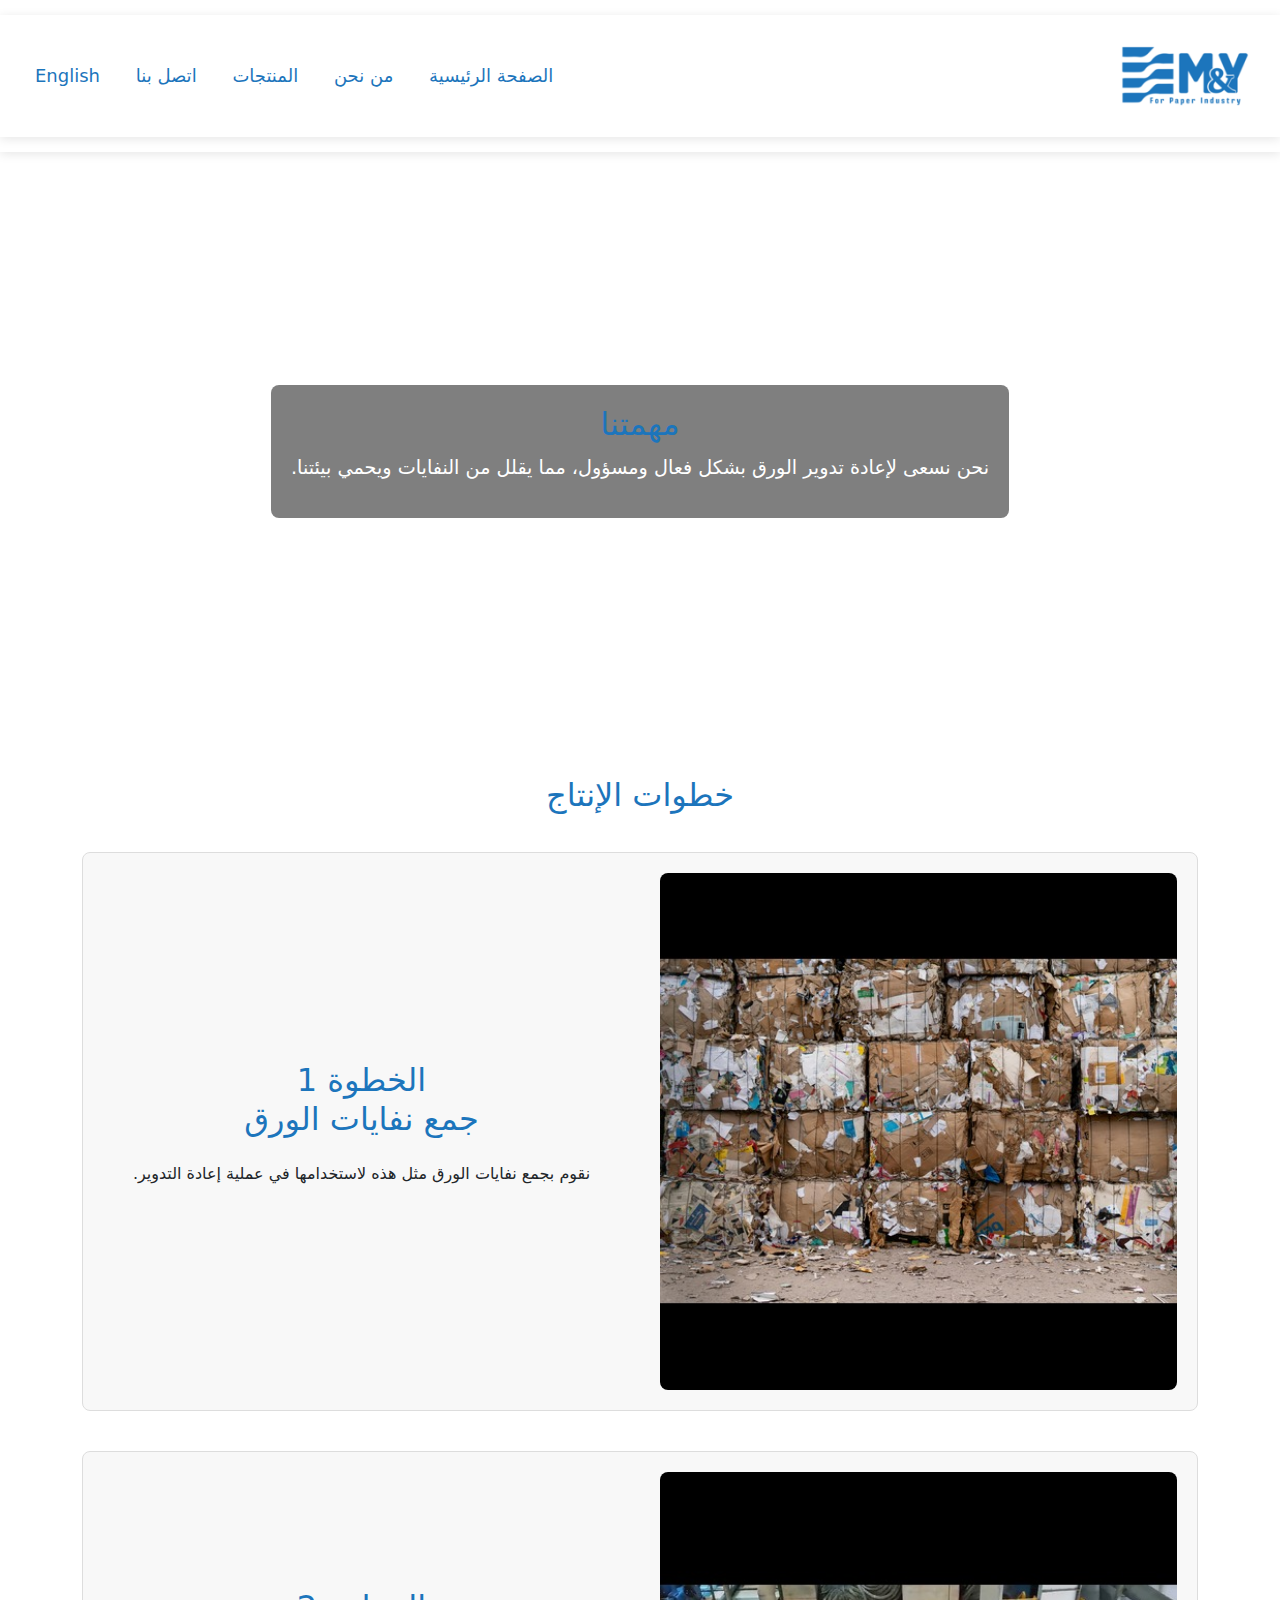
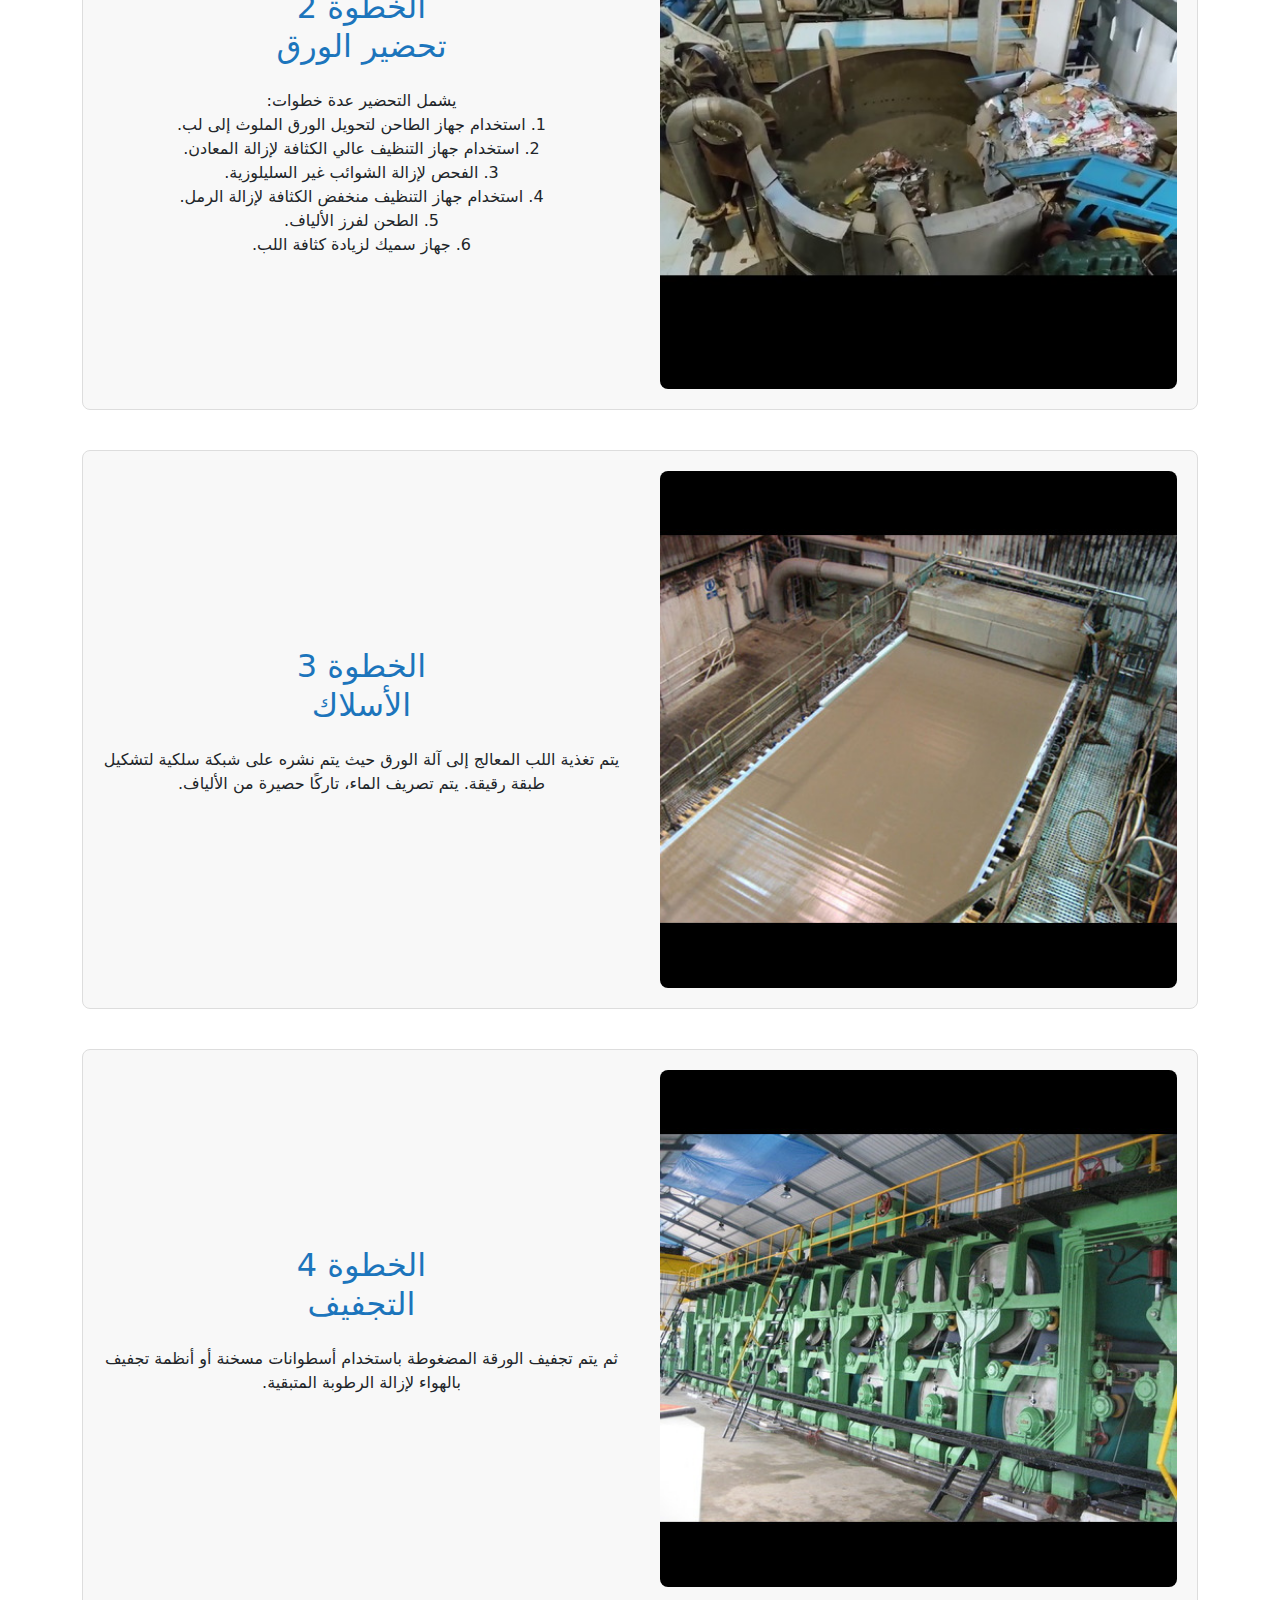
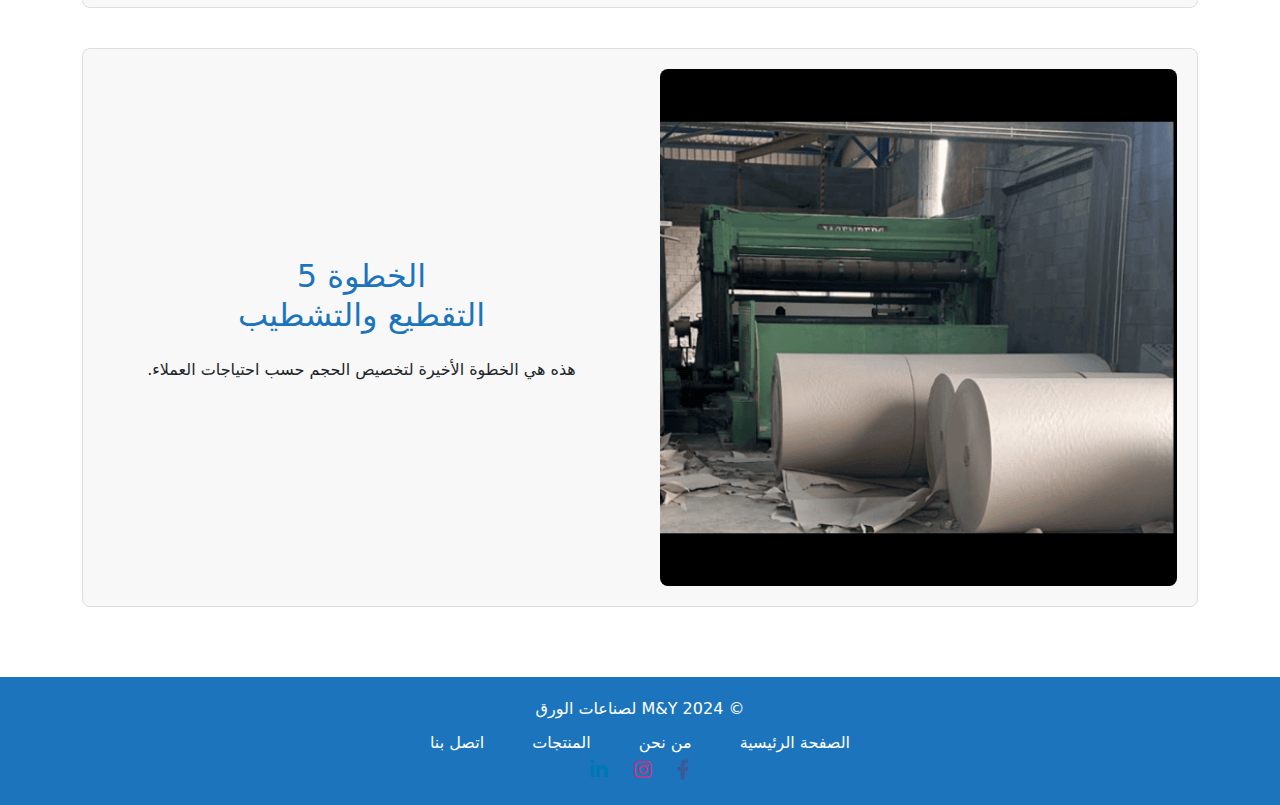
==== index_ar.html @ 840422c2 "Add files via upload" ====
<!DOCTYPE html>
<html lang="ar" dir="rtl">
<head>
    <meta charset="UTF-8">
    <meta name="viewport" content="width=device-width, initial-scale=1.0">
    <link rel="stylesheet" href="./css/style.css">
    <link href="bootstrap-5.1.3-dist/css/bootstrap.rtl.min.css" rel="stylesheet">
    <meta name="viewport" content="width=device-width, initial-scale=0.5">
    <link rel="stylesheet" href="https://cdnjs.cloudflare.com/ajax/libs/font-awesome/6.0.0/css/all.min.css">
    <title>الصفحة الرئيسية</title>
    <link rel="icon" type="image/png" href="./images/M&Y Logo - Final 2024 - V2_002.png">
</head>
<body>
    <header>
        <nav class="navbar">
            <div class="logo">
                <img src="./images/M&Y Logo - Final 2024 - V2_002.png">
            </div>
            <ul class="nav-links">
                <tb><tr><center>
                    <a href="./index_ar.html">الصفحة الرئيسية</a>
                    <a href="./pages/about.html">من نحن</a>
                    <a href="./pages/products.html">المنتجات</a>
                    <a href="./pages/contact.html">اتصل بنا</a>
                    <a href="./index.html">English</a>
                </center></tr></tb> 
                </div>
            </ul>
        </nav>
    </header>

    <div class="background-section">
        <div class="overlay-text">
            <h2>مهمتنا</h2>
            <p>نحن نسعى لإعادة تدوير الورق بشكل فعال ومسؤول، مما يقلل من النفايات ويحمي بيئتنا.</p>
        </div>
    </div>

    <br>
    <h2><center>خطوات الإنتاج</center></h2>
    <div class="container">
        <div class="section">
            <div class="section-photo">
                <img src="./images/DLK.jpg" alt="Placeholder Image">
            </div>
            <div class="section-description">
                <h2><center>الخطوة 1<br> جمع نفايات الورق</center></h2>
                <p><center>نقوم بجمع نفايات الورق مثل هذه لاستخدامها في عملية إعادة التدوير.</center></p>
            </div>
        </div>

        <div class="section">
            <div class="section-photo">
                <img src="./images/step2.jpg" alt="Placeholder Image">
            </div>
            <div class="section-description">
                <h2><center>الخطوة 2<br> تحضير الورق</center></h2>
                <p><center>يشمل التحضير عدة خطوات: <br>
                    1. استخدام جهاز الطاحن لتحويل الورق الملوث إلى لب.<br>
                    2. استخدام جهاز التنظيف عالي الكثافة لإزالة المعادن.<br>
                    3. الفحص لإزالة الشوائب غير السليلوزية.<br>
                    4. استخدام جهاز التنظيف منخفض الكثافة لإزالة الرمل.<br>
                    5. الطحن لفرز الألياف.<br>
                    6. جهاز سميك لزيادة كثافة اللب.</center></p>
            </div>
        </div>

        <div class="section">
            <div class="section-photo">
                <img src="./images/wire.jpg" alt="Placeholder Image">
            </div>
            <div class="section-description">
                <h2><center>الخطوة 3<br> الأسلاك</center></h2>
                <p><center>يتم تغذية اللب المعالج إلى آلة الورق حيث يتم نشره على شبكة سلكية لتشكيل طبقة رقيقة. يتم تصريف الماء، تاركًا حصيرة من الألياف.</center></p>
            </div>
        </div>

        <div class="section">
            <div class="section-photo">
                <img src="./images/dry.jpg" alt="Placeholder Image">
            </div>
            <div class="section-description">
                <h2><center>الخطوة 4<br> التجفيف</center></h2>
                <p><center>ثم يتم تجفيف الورقة المضغوطة باستخدام أسطوانات مسخنة أو أنظمة تجفيف بالهواء لإزالة الرطوبة المتبقية.</center></p>
            </div>
        </div>

        <div class="section">
            <div class="section-photo">
                <img src="./images/cutter.png" alt="Placeholder Image">
            </div>
            <div class="section-description">
                <h2><center>الخطوة 5<br> التقطيع والتشطيب</center></h2>
                <p><center>هذه هي الخطوة الأخيرة لتخصيص الحجم حسب احتياجات العملاء.</center></p>
            </div>
        </div>
    </div>
</body>

<footer class="footer">
    <div class="footer-content text-center">
        <p>© 2024 M&Y لصناعات الورق</p>
        <ul class="footer-links list-inline">
            <li class="list-inline-item"><a href="./index_ar.html">الصفحة الرئيسية</a></li>
            <li class="list-inline-item"><a href="./pages/about.html">من نحن</a></li>
            <li class="list-inline-item"><a href="./pages/products.html">المنتجات</a></li>
            <li class="list-inline-item"><a href="./pages/contact.html">اتصل بنا</a></li>
        </ul>
        <div class="social-media">
            <a href="https://www.facebook.com" target="_blank" class="text-decoration-none facebook"><i class="fab fa-facebook-f"></i></a>
            <a href="https://www.instagram.com" target="_blank" class="text-decoration-none instagram"><i class="fab fa-instagram"></i></a>
            <a href="https://www.linkedin.com" target="_blank" class="text-decoration-none linkedin"><i class="fab fa-linkedin-in"></i></a>
        </div>
    </div>
</footer>
</body>
</html>
---- css/style.css ----
/* Global Styles */
body {
  margin: 0;
  padding: 0;  /* Added this line to remove default body padding */
  font-family: 'Arial', sans-serif;
  background-color: white;
  font-size: 14px;
}

@media (min-width: 768px) {
  /* Tablet styles */
  body {
      font-size: 10px;
  }
}

@media (min-width: 1024px) {
  /* Desktop styles */
  body {
      font-size: 18px;
  }
}

.navbar {
  display: flex;
  justify-content: space-between;
  align-items: center;
  background-color: white;
  padding: 15px 20px;
  box-shadow: 0 2px 10px rgba(0, 0, 0, 0.1);
  flex-wrap: wrap; /* Allow items to wrap if necessary on smaller screens */
  margin: 0;  /* Remove margin from the navbar */
}

@media (min-width: 768px) {
  /* Tablet styles */
  .navbar {
      font-size: 10px;
  }
}

@media (min-width: 1024px) {
  /* Desktop styles */
  .navbar {
      font-size: 18px;
  }
}

.logo {
  max-width: 150px; /* Ensure the logo fits nicely */
}

@media (max-width: 767px) {
  /* Mobile (phone) styles */
  .navbar {
    flex-direction: row;  /* Stack logo and nav items vertically */
    align-items: center;     /* Center items horizontally */
    padding: 10px;           /* Reduce padding for small screens */
  }

  .navbar .logo img {
    max-width: 65%;   /* Adjust logo to fit smaller screen */
    height: auto;      /* Keeps aspect ratio */
  }

  .nav-links {
    display: flex;
    flex-direction: column; /* Stack nav items vertically on smaller screens */
    align-items: center;     /* Center links */
    margin-top: 15px;        /* Space between logo and links */
  }

  .nav-links li {
    margin-left: 0;     /* Remove left margin when stacked */
    margin-bottom: 10px; /* Add spacing between links */
  }

  .nav-links a {
    font-size: 16px; /* Adjust font size for better readability on small screens */
    padding: 8px 12px; /* Adjust padding for better spacing */
  }
}

.nav-links {
  list-style-type: none;
  margin: 0;  /* Ensure no margin for nav links */
  padding: 0; /* Ensure no padding for nav links */
  display: flex;
}

.nav-links li {
  margin-left: 30px;
}

.nav-links a {
  color: #1C75BC;
  text-decoration: none;
  font-size: 18px;
  padding: 10px 15px;
  transition: background-color 0.3s, color 0.3s;
  border-radius: 5px;
}

.nav-links a:hover {
  background-color: #1C75BC;
  color: white;
}

/* Background Section */
.background-section {
  position: relative;
  background-image: url('../images/back.jpg');
  background-size: cover;
  background-position: center;
  height: 600px;
  display: flex;
  align-items: center;
  justify-content: center;
  color: white;
}

.overlay-text {
  position: relative;
  text-align: center;
  background: rgba(0, 0, 0, 0.5);
  padding: 20px;
  border-radius: 8px;
}

.overlay-text h2 {
  margin: 0;
  font-size: 2em;
}

.overlay-text p {
  font-size: 1.2em;
  margin-top: 10px;
}

/* Main Sections */
h2 {
  color: #1C75BC;
  text-align: center;
  margin-bottom: 20px;
}

.container {
  padding: 20px;
}

/* Generic Section Styles */
.section {
  display: flex;
  flex-wrap: wrap;
  margin-bottom: 40px;
  border: 1px solid #ddd;
  border-radius: 8px;
  overflow: hidden;
  background-color: #f8f8f8;
}

.section-photo,
.section-description {
  flex: 1 1 50%;
  padding: 20px;
  box-sizing: border-box;
}

.section-photo img {
  width: 100%;
  height: auto;
  border-radius: 8px;
}

.section-description {
  display: flex;
  flex-direction: column;
  justify-content: center;
}

.section-description h2 {
  margin-top: 0;
  color: #1C75BC;
}

.section-description p {
  font-size: 1.2em;
}

/* Footer Styles */
.footer {
  background-color: #1C75BC;
  color: white;
  padding: 20px 0;
  text-align: center;
}

.footer-links {
  list-style-type: none;
  margin: 10px 0 0;
  padding: 0;
}

.footer-links li {
  display: inline;
  margin: 0 15px;
}

.footer-links a {
  color: white;
  text-decoration: none;
  transition: color 0.3s, background-color 0.3s;
  padding: 5px 10px;
  border-radius: 5px;
}

.footer-links a:hover {
  color: #1C75BC;
  background-color: white;
}

.social-media a {
  color: white;
  margin: 0 10px;
  font-size: 20px;
  transition: color 0.3s;
}

.social-media a:hover {
  color: black;
}

.social-media .facebook {
  color: #3b5998;
}

.social-media .twitter {
  color: #1DA1F2;
}

.social-media .instagram {
  color: #C13584;
}

.social-media .linkedin {
  color: #0077B5;
}

/* Mobile Styles */
@media (max-width: 768px) {
  .section-photo,
  .section-description {
      flex: 1 1 100%;
  }

  .section-description h2 {
      font-size: 1.5em;
  }

  .overlay-text h2 {
      font-size: 1.8em;
  }

  .overlay-text p {
      font-size: 1em;
  }
}

/* CSS for Other Pages (like About, Products, and Contact) */

/* About Page */
.about-section {
  background-color: #f4f4f9;
  padding: 40px 0;
}

.about-section h2 {
  color: #1C75BC;
  font-size: 2.5em;
  margin-bottom: 20px;
  text-align: center;
}

.about-content {
  display: flex;
  justify-content: center;
  align-items: center;
  flex-direction: column;
  padding: 20px;
}

.about-content p {
  font-size: 1.2em;
  text-align: center;
  max-width: 800px;
  margin-bottom: 30px;
}

/* Products Page */
.products-section {
  padding: 50px 20px;
}

.product-card {
  background-color: #ffffff;
  border: 1px solid #ddd;
  border-radius: 8px;
  box-shadow: 0 2px 10px rgba(0, 0, 0, 0.1);
  margin-bottom: 30px;
  text-align: center;
}

.product-card img {
  width: 100%;
  height: auto;
  border-radius: 8px;
}

.product-card h3 {
  color: #1C75BC;
  font-size: 1.8em;
  margin-top: 15px;
}

.product-card p {
  font-size: 1.2em;
  padding: 10px;
  color: #666;
}

/* Contact Page */
.contact-form {
  padding: 40px 0;
  background-color: #f4f4f9;
}

.contact-form h2 {
  color: #1C75BC;
  font-size: 2.5em;
  margin-bottom: 20px;
  text-align: center;
}

.contact-form form {
  max-width: 600px;
  margin: 0 auto;
  background-color: white;
  padding: 30px;
  border-radius: 8px;
  box-shadow: 0 2px 10px rgba(0, 0, 0, 0.1);
}

.contact-form label {
  font-size: 1.2em;
  display: block;
  margin-bottom: 10px;
}

.contact-form input,
.contact-form textarea {
  width: 100%;
  padding: 12px;
  margin-bottom: 20px;
  border: 1px solid #ddd;
  border-radius: 8px;
  font-size: 1.2em;
}

.contact-form button {
  background-color: #1C75BC;
  color: white;
  font-size: 1.2em;
  padding: 12px 30px;
  border: none;
  border-radius: 8px;
  cursor: pointer;
}

.contact-form button:hover {
  background-color: #155c8c;
}

/* Global Styles */
body {
  margin: 0;
  font-family: 'Arial', sans-serif;
  background-color: white;
  font-size: 14px;
}

@media (min-width: 768px) {
  /* Tablet styles */
  body {
      font-size: 16px;
  }
}

@media (min-width: 1024px) {
  /* Desktop styles */
  body {
      font-size: 18px;
  }
}

.navbar {
  display: flex;
  justify-content: space-between;
  align-items: center;
  background-color: white;
  padding: 15px 20px;
  box-shadow: 0 2px 10px rgba(0, 0, 0, 0.1);
}

.logo img {
  max-width: 150px; /* Ensure the logo fits nicely */
}

.nav-links {
  list-style-type: none;
  margin: 0;
  padding: 0;
  display: flex;
}

.nav-links li {
  margin-left: 30px;
}

.nav-links a {
  color: #1C75BC;
  text-decoration: none;
  font-size: 18px;
  padding: 10px 15px;
  transition: background-color 0.3s, color 0.3s;
  border-radius: 5px;
}

.nav-links a:hover {
  background-color: #1C75BC;
  color: white;
}

.full-width-section {
  display: flex;
  width: 100%; /* Full width to take up entire viewport */
  height: auto;
  justify-content: space-between;
  align-items: center;
  background-color: #e9f5ff; /* Same background color for the entire section */
  padding: 50px 20px; /* Padding around the content */
  box-sizing: border-box;
}

.image-container, .text-container {
  width: 500px; /* Set both text and image containers to the same width */
  height: 500px; /* Set both text and image containers to the same height */
}

/* Image container styling */
.image-container {
  flex: 1;
  position: relative;
}

.image-container img {
  width: 100%;
  height: 100%;
  object-fit: cover; /* Ensure the image covers the container */
  border-radius: 10px;
  transition: transform 0.3s ease-in-out;
}

.image-container img:hover {
  transform: scale(1.05); /* Hover effect to zoom in */
}

/* Text container styling */
.text-container {
  flex: 1;
  background-color: #fff; /* White background for the text area */
  color: #1C75BC; /* Blue text color */
  border-radius: 10px; /* Rounded corners */
  box-shadow: 0 4px 12px rgba(0, 0, 0, 0.1); /* Light shadow effect */
  display: flex;
  flex-direction: column;
  justify-content: center;
  padding: 30px;
}

.text-container h1 {
  font-size: 2.5em; /* Adjust header size to be consistent */
  margin: 0;
  font-weight: bold;
  line-height: 1.2;
}

.text-container p {
  font-size: 1.5em; /* Make the paragraph font size larger */
  margin-top: 15px;
  line-height: 1.6;
}

/* Full-width section 2 */
.full2-section {
  display: flex;
  width: 100%; /* Full width to take up entire viewport */
  height: auto;
  justify-content: space-between;
  align-items: center;
  background-color: #e9f5ff; /* Same background color for the entire section */
  padding: 50px 20px; /* Padding around the content */
  box-sizing: border-box;
}

/* Full2-content layout */
.full2-content {
  flex: 1;
  padding: 20px;
  box-sizing: border-box;
}

/* Image container for .full2-section */
.image-content {
  width: 500px; /* Fixed width */
  height: 500px; /* Fixed height */
}

.image-content img {
  width: 100%;
  height: 100%;
  object-fit: cover;
  border-radius: 10px;
  box-shadow: 0 4px 12px rgba(0, 0, 0, 0.1); /* Light shadow */
  transition: transform 0.3s ease-in-out;
}

.image-content img:hover {
  transform: scale(1.05); /* Hover effect to zoom in */
}

/* Text container for .full2-section */
.text-content {
  display: flex;
  flex-direction: column;
  justify-content: center;
  padding: 30px;
  background-color: #fff; /* White background for text */
  color: #1C75BC; /* Blue text color */
  border-radius: 10px;
  box-shadow: 0 4px 12px rgba(0, 0, 0, 0.1); /* Light shadow */
  width: 500px; /* Set text container width same as image */
  height: 500px; /* Set text container height same as image */
}

.text-content h1 {
  font-size: 2.5em; /* Adjust header size to be consistent */
  font-weight: bold;
  margin-bottom: 10px;
}

.text-content p {
  font-size: 1.5em; /* Make the paragraph font size larger */
  line-height: 1.6;
}

/* Mobile styles */
@media (max-width: 768px) {
  /* Stack sections vertically on mobile screens */
  .full-width-section,
  .full2-section {
    flex-direction: column;
    padding: 30px 10px; /* Reduced padding for smaller screens */
  }

  /* Adjust text and image layout */
  .text-container, .image-content, .text-content {
    width: 100%; /* Allow for full width on smaller screens */
    height: auto; /* Remove fixed height on smaller screens */
  }

  .text-container {
    margin-bottom: 20px; /* Space between text and image */
  }

  .image-container img {
    border-radius: 8px; /* Adjust border-radius for mobile */
  }

  .text-content h1 {
    font-size: 2em; /* Make heading smaller for mobile */
  }

  .text-content p {
    font-size: 1.3em; /* Make paragraph slightly smaller for mobile */
  }

  .image-content img {
    border-radius: 8px;
  }
}

/* Footer Styles */
.footer {
  background-color: #1C75BC;
  color: white;
  padding: 20px 0;
  text-align: center;
}

.footer-content p {
  margin: 0;
}

.footer-links {
  list-style-type: none;
  margin: 10px 0 0;
  padding: 0;
}

.footer-links li {
  display: inline;
  margin: 0 15px;
}

.footer-links a {
  color: white;
  text-decoration: none;
  transition: color 0.3s, background-color 0.3s;
  padding: 5px 10px;
  border-radius: 5px;
}

.footer-links a:hover {
  color: #1C75BC;
  background-color: white;
}

.social-media a {
  color: white;
  margin: 0 10px;
  font-size: 20px;
  transition: color 0.3s;
}

.social-media a:hover {
  color: black;
}

.social-media .facebook {
  color: #3b5998;
}

.social-media .instagram {
  color: #C13584;
}

.social-media .linkedin {
  color: #0077B5;
}

/* Mobile Styles */
@media (max-width: 768px) {
  .full-width-section,
  .full2-section {
      flex-direction: column;
      align-items: center;
      padding: 20px;
  }

  .full-width-section .image-container,
  .full2-section .image-container {
      margin-bottom: 20px;
  }

  .full-width-section .text-container,
  .full2-section .text-container {
      text-align: center;
  }

  .text-container h1 {
      font-size: 2em;
  }

  .text-container p {
      font-size: 1.1em;
  }
}
/* Global Styles */
body {
  margin: 0;
  font-family: 'Arial', sans-serif;
  background-color: white;
  font-size: 14px;
  color: #333;
}

@media (min-width: 768px) {
  body {
      font-size: 16px;
  }
}

@media (min-width: 1024px) {
  body {
      font-size: 18px;
  }
}

header {
  background-color: white;
  padding: 15px 0;
  box-shadow: 0 2px 10px rgba(0, 0, 0, 0.1);
}

.navbar {
  display: flex;
  justify-content: space-between;
  align-items: center;
  padding: 15px 20px;
}

.logo img {
  max-width: 150px;
}

.nav-links {
  list-style-type: none;
  margin: 0;
  padding: 0;
  display: flex;
}

.nav-links li {
  margin-left: 30px;
}

.nav-links a {
  color: #1C75BC;
  text-decoration: none;
  font-size: 18px;
  padding: 10px 15px;
  transition: background-color 0.3s, color 0.3s;
  border-radius: 5px;
}

.nav-links a:hover {
  background-color: #1C75BC;
  color: white;
}

/* Main Content Section */
.content {
  padding: 40px;
}

.left-section {
  background-color: #f9f9f9;
  padding: 20px;
  margin-bottom: 40px;
}

.header {
  font-size: 2em;
  color: #1C75BC;
  margin-bottom: 20px;
}

#salesInfo table {
  width: 100%;
  border-collapse: collapse;
}

#salesInfo td {
  padding: 15px;
  border-bottom: 1px solid #ddd;
}

#salesInfo td strong {
  color: #1C75BC;
}

#salesInfo td a {
  color: #1C75BC;
  text-decoration: none;
  font-size: 16px;
}

#salesInfo td a:hover {
  color: #004C85;
}

.icon {
  width: 30px;
  height: 30px;
  margin-right: 10px;
}

.tooltip-container {
  position: relative;
}

.tooltip {
  visibility: hidden;
  background-color: #1C75BC;
  color: white;
  text-align: center;
  border-radius: 5px;
  padding: 5px;
  position: absolute;
  z-index: 1;
  bottom: 125%;
  left: 50%;
  margin-left: -60px;
  opacity: 0;
  transition: opacity 0.3s;
}

.tooltip-container:hover .tooltip {
  visibility: visible;
  opacity: 1;
}

.text {
  color: #1C75BC;
}

/* Google Map Section */
.mapouter {
  margin-bottom: 40px;
}

.gmap_canvas iframe {
  width: 100%;
  height: 600px;
  border: none;
}

/* Footer Styles */
.footer {
  background-color: #1C75BC;
  color: white;
  padding: 20px 0;
  text-align: center;
}

.footer-content p {
  margin: 0;
}

.footer-links {
  list-style-type: none;
  margin: 10px 0 0;
  padding: 0;
}

.footer-links li {
  display: inline;
  margin: 0 15px;
}

.footer-links a {
  color: white;
  text-decoration: none;
  transition: color 0.3s, background-color 0.3s;
  padding: 5px 10px;
  border-radius: 5px;
}

.footer-links a:hover {
  color: #1C75BC;
  background-color: white;
}

.social-media a {
  color: white;
  margin: 0 10px;
  font-size: 20px;
  transition: color 0.3s;
}

.social-media a:hover {
  color: black;
}

.social-media .facebook {
  color: #3b5998;
}

.social-media .instagram {
  color: #C13584;
}

.social-media .linkedin {
  color: #0077B5;
}

/* Mobile Styles */
@media (max-width: 768px) {
  .nav-links {
      flex-direction: column;
      align-items: center;
  }

  .nav-links li {
      margin: 10px 0;
  }

  .footer-links {
      text-align: center;
      margin-top: 20px;
  }

  .footer-links li {
      display: inline-block;
      margin: 5px 10px;
  }

  .mapouter {
      padding: 10px;
  }

  .gmap_canvas iframe {
      height: 400px;
  }
}
.container {
  padding: 30px;
}

.full3-section {
  display: flex;
  justify-content: space-between;
  margin-bottom: 40px;
}

.image3-content img {
  width: 100%;
  max-width: 500px;
  height: auto;
  border-radius: 8px;
}

/* Text container */
.text3-content {
  flex: 1;
  max-width: 500px;
  background-color: #fff;
  padding: 20px;
  border-radius: 10px;
  box-shadow: 0 4px 12px rgba(0, 0, 0, 0.1);
  text-align: left;
}

.text3-content h1 {
  font-size: 2rem;
  color: #1C75BC;
  margin-bottom: 15px;
}

.text3-content p {
  font-size: 1.2rem;
  line-height: 1.6;
  color: #555;
}

/* Main Buttons */
.main-buttons {
  margin: 20px 0;
}

.main-buttons button {
  padding: 10px 20px;
  margin: 10px;
  background-color: #007bff;
  color: #fff;
  border: none;
  border-radius: 5px;
  font-size: 1rem;
  cursor: pointer;
  transition: background-color 0.3s ease;
}

.main-buttons button:hover {
  background-color: #0056b3;
}

/* Sub Buttons */
.sub-buttons {
  display: flex;
  justify-content: center;
  gap: 10px;
  flex-wrap: wrap;

  
}

.sub-buttons button {
  padding: 10px 15px;
  background-color: #17a2b8;
  color: #fff;
  border: none;
  border-radius: 5px;
  font-size: 0.9rem;
  cursor: pointer;
  transition: background-color 0.3s ease;
}

.sub-buttons button:hover {
  background-color: #138496;
}


@media (max-width: 768px) {
  .sub-buttons button {
    flex: 0 0 45%; /* On smaller screens, buttons take up 45% */
  }
}

@media (max-width: 480px) {
  .sub-buttons button {
    flex: 0 0 100%; /* On very small screens, buttons take up 100% */
  }
}
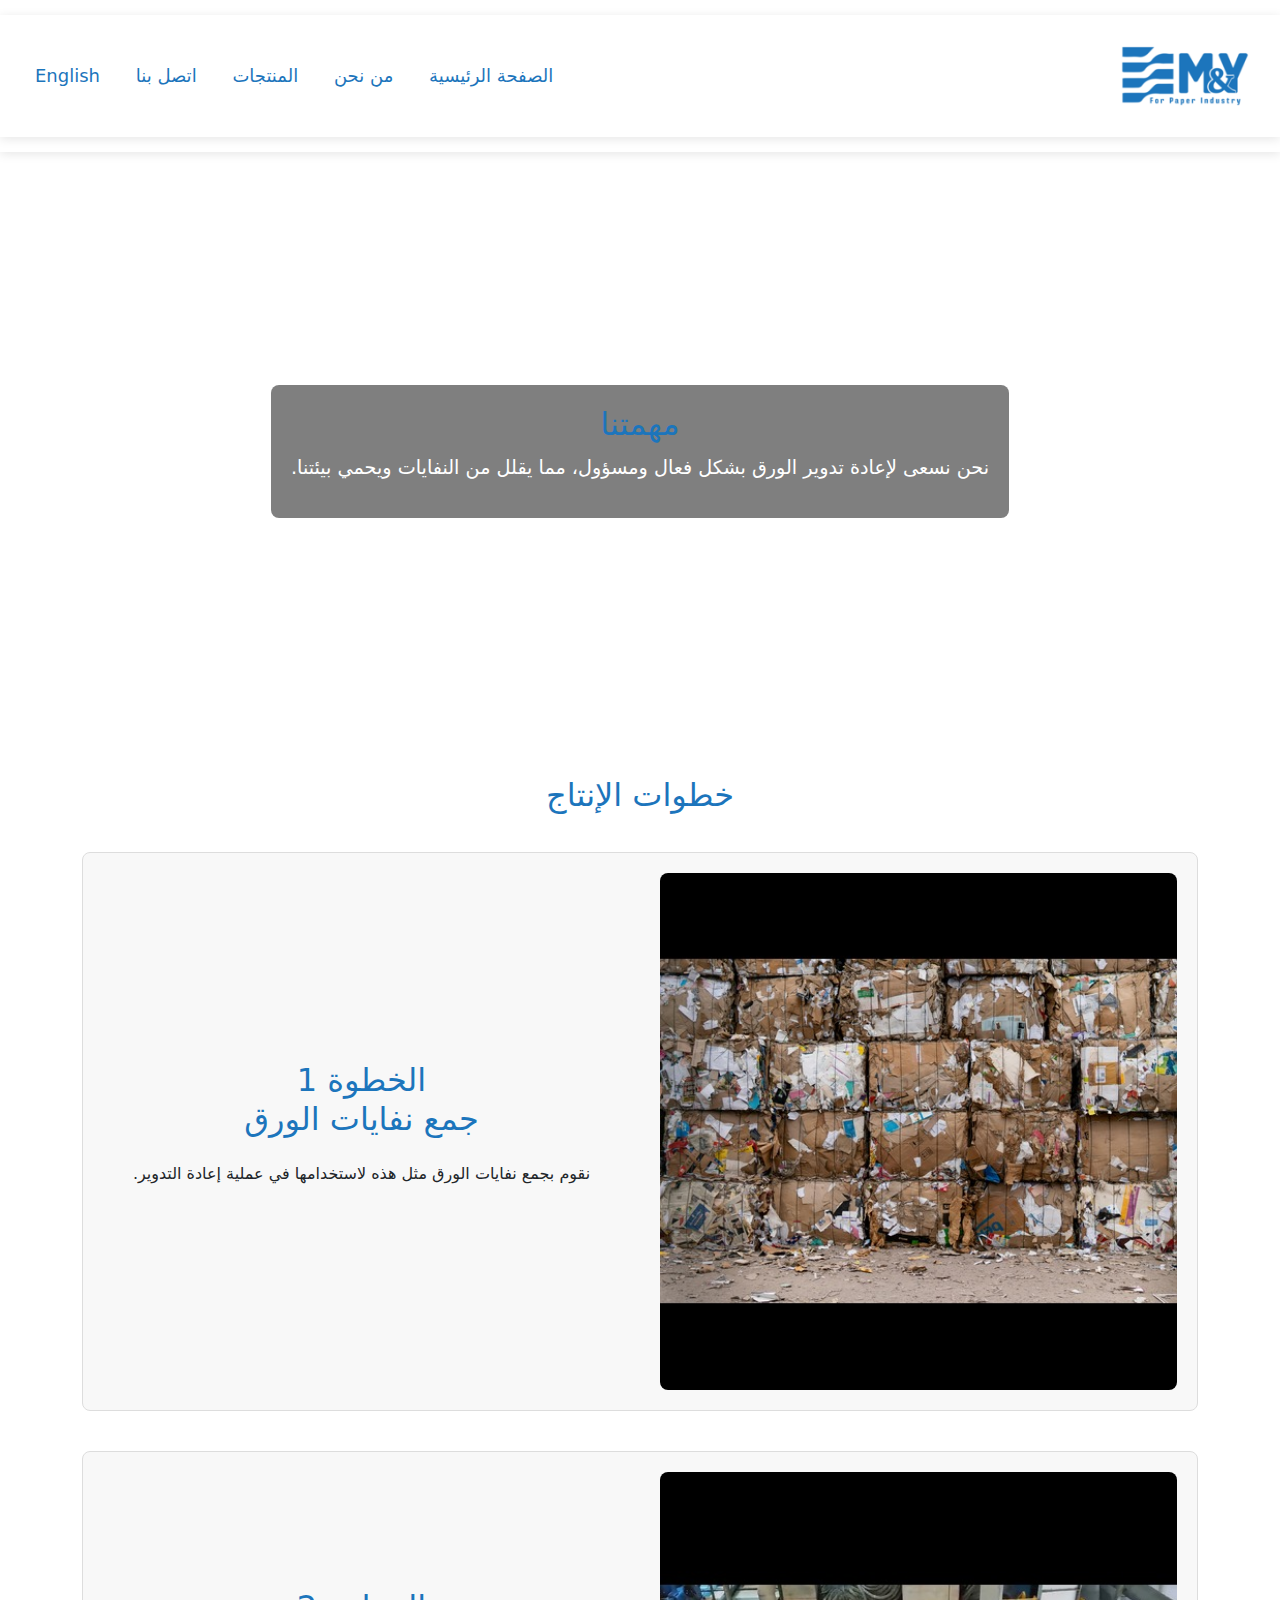
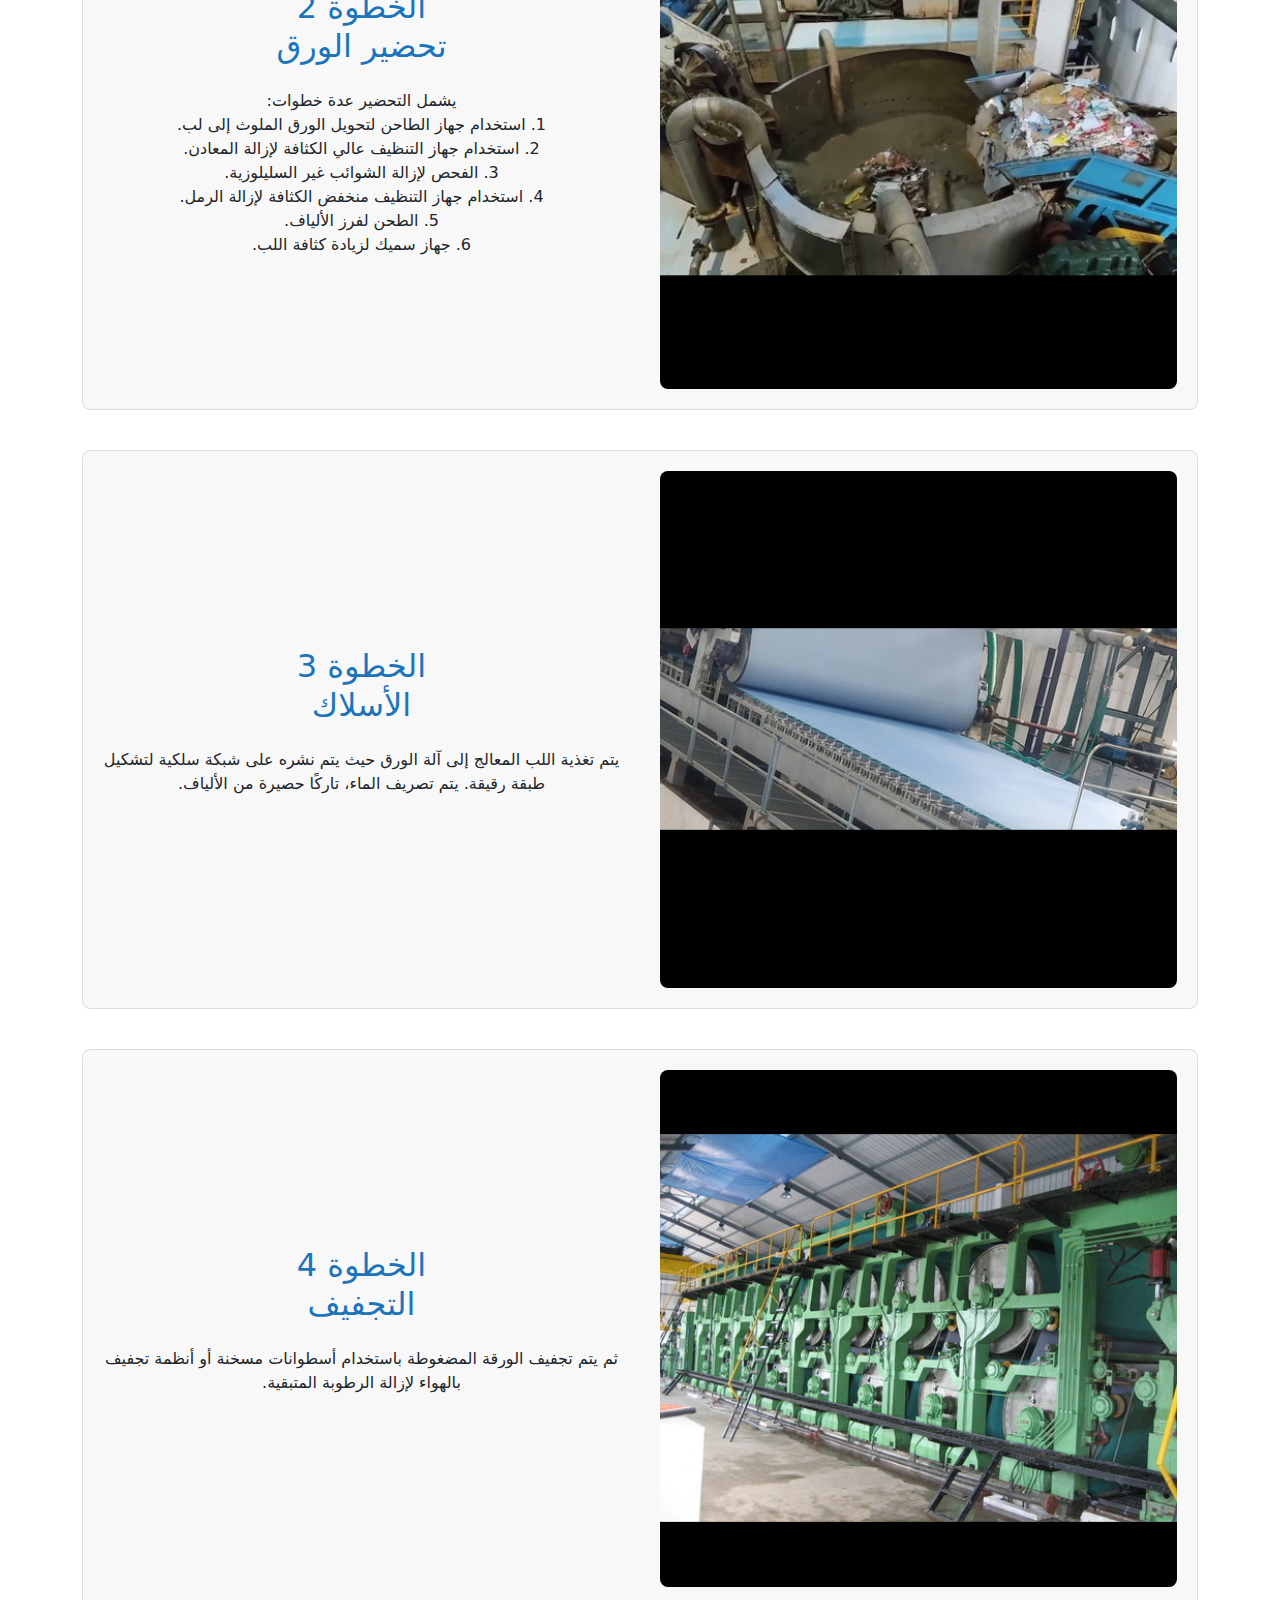
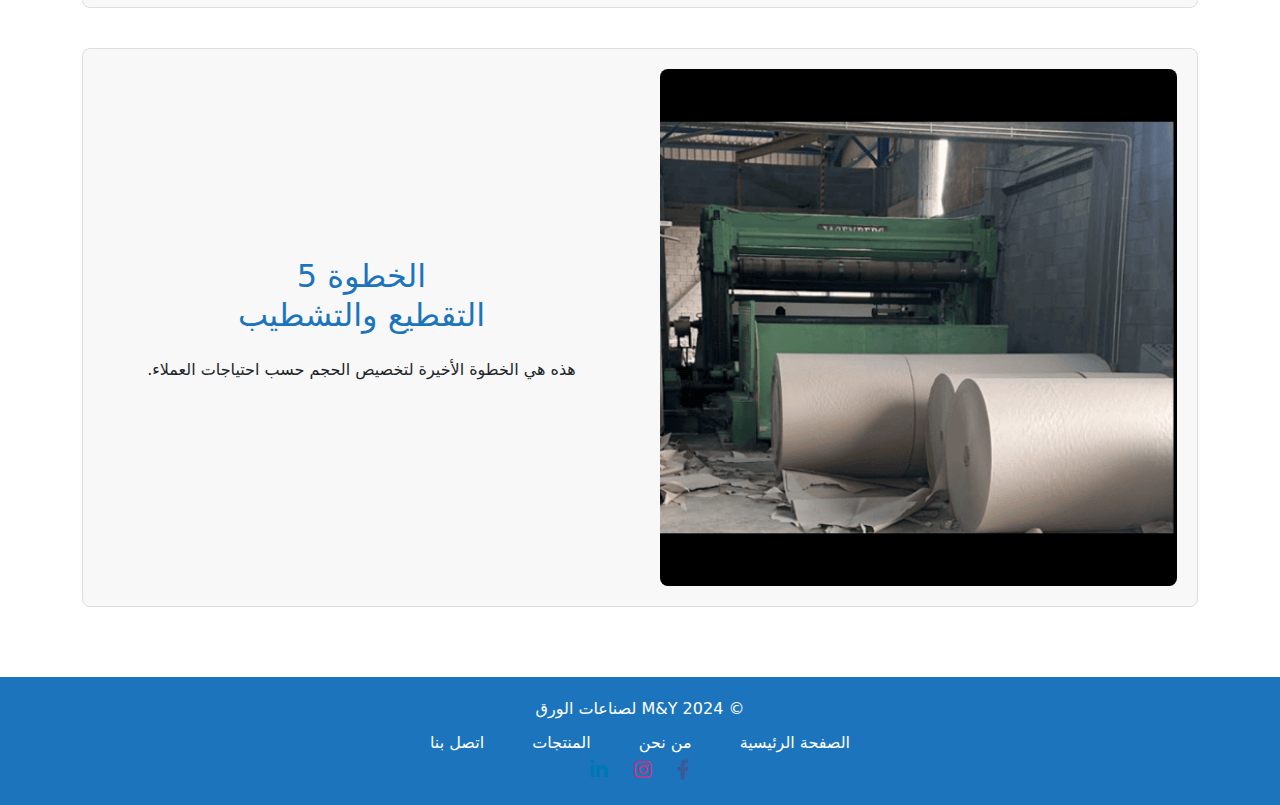
==== commit 00757beb: "Update index_ar.html" ====
--- a/index_ar.html
+++ b/index_ar.html
@@ -5,7 +5,7 @@
     <meta name="viewport" content="width=device-width, initial-scale=1.0">
     <link rel="stylesheet" href="./css/style.css">
     <link href="bootstrap-5.1.3-dist/css/bootstrap.rtl.min.css" rel="stylesheet">
-    <meta name="viewport" content="width=device-width, initial-scale=0.5">
+    <meta name="viewport" content="width=device-width, initial-scale=0.4">
     <link rel="stylesheet" href="https://cdnjs.cloudflare.com/ajax/libs/font-awesome/6.0.0/css/all.min.css">
     <title>الصفحة الرئيسية</title>
     <link rel="icon" type="image/png" href="./images/M&Y Logo - Final 2024 - V2_002.png">
@@ -18,10 +18,10 @@
             </div>
             <ul class="nav-links">
                 <tb><tr><center>
-                    <a href="./index_ar.html">الصفحة الرئيسية</a>
-                    <a href="./pages/about.html">من نحن</a>
-                    <a href="./pages/products.html">المنتجات</a>
-                    <a href="./pages/contact.html">اتصل بنا</a>
+                <a href="./index_ar.html">الصفحة الرئيسية</a>
+                    <a href="./pages/about_ar.html">من نحن</a>
+                    <a href="./pages/product_ar.html">المنتجات</a>
+                    <a href="./pages/contact_ar.html">اتصل بنا</a>
                     <a href="./index.html">English</a>
                 </center></tr></tb> 
                 </div>
@@ -67,7 +67,7 @@
 
         <div class="section">
             <div class="section-photo">
-                <img src="./images/wire.jpg" alt="Placeholder Image">
+                <img src="./images/wire3.jpg" alt="Placeholder Image">
             </div>
             <div class="section-description">
                 <h2><center>الخطوة 3<br> الأسلاك</center></h2>
--- a/css/style.css
+++ b/css/style.css
@@ -1021,3 +1021,4 @@
     flex: 0 0 100%; /* On very small screens, buttons take up 100% */
   }
 }
+
